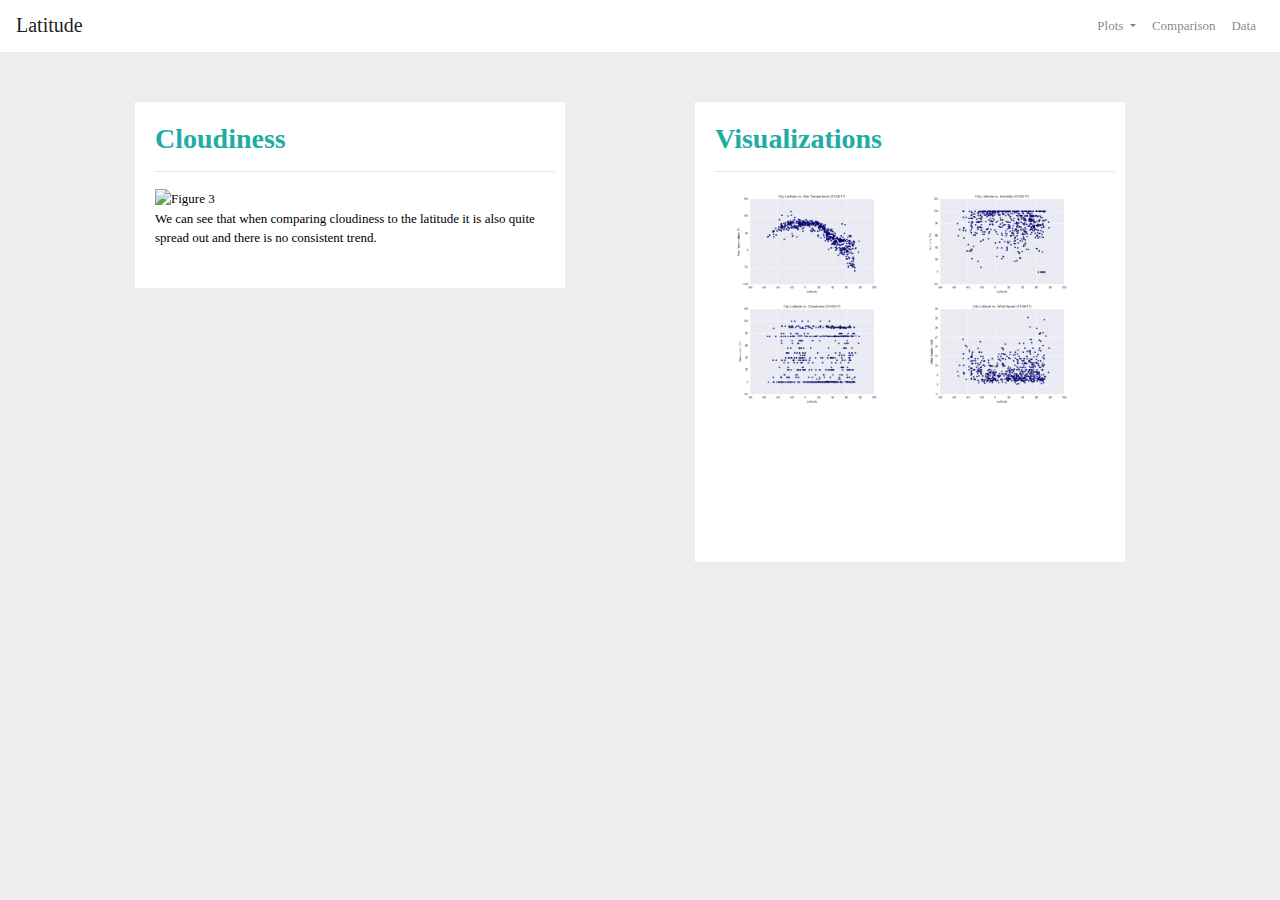
==== cloudiness.html @ 29b57447 "first commit" ====
<!DOCTYPE html>
<html lang="en-us">

    <head>

        <meta charset="UTF-8">
        <title>Bootstrap Visualization Dashboard</title>
        <!-- Bring in our bootstrap stylesheet -->
        <link rel="stylesheet" href="https://stackpath.bootstrapcdn.com/bootstrap/4.3.1/css/bootstrap.min.css" integrity="sha384-ggOyR0iXCbMQv3Xipma34MD+dH/1fQ784/j6cY/iJTQUOhcWr7x9JvoRxT2MZw1T" crossorigin="anonymous">
      
        <script src="https://code.jquery.com/jquery-3.3.1.slim.min.js" integrity="sha384-q8i/X+965DzO0rT7abK41JStQIAqVgRVzpbzo5smXKp4YfRvH+8abtTE1Pi6jizo" crossorigin="anonymous"></script>
        <script src="https://cdnjs.cloudflare.com/ajax/libs/popper.js/1.14.7/umd/popper.min.js" integrity="sha384-UO2eT0CpHqdSJQ6hJty5KVphtPhzWj9WO1clHTMGa3JDZwrnQq4sF86dIHNDz0W1" crossorigin="anonymous"></script>
        <script src="https://stackpath.bootstrapcdn.com/bootstrap/4.3.1/js/bootstrap.min.js" integrity="sha384-JjSmVgyd0p3pXB1rRibZUAYoIIy6OrQ6VrjIEaFf/nJGzIxFDsf4x0xIM+B07jRM" crossorigin="anonymous"></script>
        <link rel="stylesheet" href="style.css">
    </head>
        <body>
            <nav class="navbar navbar-expand-lg navbar-light bg-white">
                <a class="navbar-brand" href="index.html">Latitude</a>
                <button class="navbar-toggler" type="button" data-toggle="collapse" data-target="#navbarSupportedContent" aria-controls="navbarSupportedContent" aria-expanded="false" aria-label="Toggle navigation">
                <span class="navbar-toggler-icon"></span>
                </button>
            
                <div class="collapse navbar-collapse" id="navbarSupportedContent">
                <ul class="navbar-nav ml-auto">
                    <li class="nav-item dropdown">
                        <a class="nav-link dropdown-toggle" href="#" id="navbarDropdown" role="button" data-toggle="dropdown" aria-haspopup="true" aria-expanded="false">
                        Plots
                        </a>
                        <div class="dropdown-menu" aria-labelledby="navbarDropdown">
                        <a class="dropdown-item" href="max_temp.html">Max Temperature</a>
                        <div class="dropdown-divider"></div>
                        <a class="dropdown-item" href="humidity.html">Humidity</a>
                        <div class="dropdown-divider"></div>
                        <a class="dropdown-item" href="cloudiness.html">Cloudiness</a>
                        <div class="dropdown-divider"></div>
                        <a class="dropdown-item" href="wind_speed.html">Wind Speed</a>
                        </div>
                    </li>
                    <li class="nav-item">
                    <a class="nav-link" href="comparison.html">Comparison</a>
                    </li>
                    
                    <li class="nav-item">
                    <a class="nav-link" href="data.html">Data</a>
                    </li>
                </ul>
                </div>
            </nav>
            
            <div class="container">
                <div class="row">
                  <div class="col-lg-6 col-md-12">
                    <div class="box">
                    <h3 class="title"> Cloudiness</h3>
                    <hr>
                    <img id="fig-3" src="/Users/satvikajmera/Desktop/Web Design/Instructions/Resources/assets/images/Fig3.png" alt="Figure 3" style="max-width:100%;max-height:100%;">
                  
                <p>We can see that when comparing cloudiness to the latitude it is also quite spread out and there is no consistent trend.</p>
                    </div>
                </div>
                <div class="col-lg-6 col-md-12">
                  <div class="box">
                    <h3 class="title">Visualizations</h3>
                    <hr>
                  <div class="container">
                    <div class="row">
                      <div class="col-6">
                        <a href="max_temp.html">
                      <img src="assets/images/Fig1.png" alt="Figure 1" style="max-width:100%;max-height:100%;"></a>
                      </div>
                      <div class="col-6">
                        <a href="humidity.html">
                      <img id="fig-2" src="assets/images/Fig2.png" alt="Figure 2" style="max-width:100%;max-height:100%;"></a>
                    </div>
                    <div class="col-6">
                        <a href="cloudiness.html">
                    <img id="fig-3" src="assets/images/Fig3.png" alt="Figure 3" style="max-width:100%;max-height:100%;"></a>
                    </div>   
                    <div class="col-6">
                        <a href="wind_speed.html">
                    <img id="fig-4" src="assets/images/Fig4.png" alt="Figure 4" style="max-width:100%;max-height:100%;"></a>
                    </div>
                </div>
               </div>
                  
                 </div>
                </div>
              


        </body>
</html>
---- style.css ----
.container {
    height: 350px;
    color: black;
    /* background:rgb(53, 216, 216); */
}

body {
    padding: 0;
    margin: 0;
    font-family: Georgia, "Times New Roman", Times, serif;
    font-size: 13px;
    line-height: 150%;
    /* height: 500px; */
    /* color: lightslategray; */
    background:rgb(237, 237, 237);
  }
  
.box {
    margin: 50px;
    padding-top: 20px;
    padding-right: 10px;
    padding-left: 20px;
    padding-bottom: 24px;
    background:white;

}
.row {
    padding-right: 20px;
}
.title {
    color: rgb(31,172,165);
    font-weight: bold;

}

.subTitle {
    color: rgb(31,172,165);
    font-size: 15px;
    text-align: center;
    font-weight: bold;

}
a.navbar-brand {
    color: rgb(31,172,165);


}
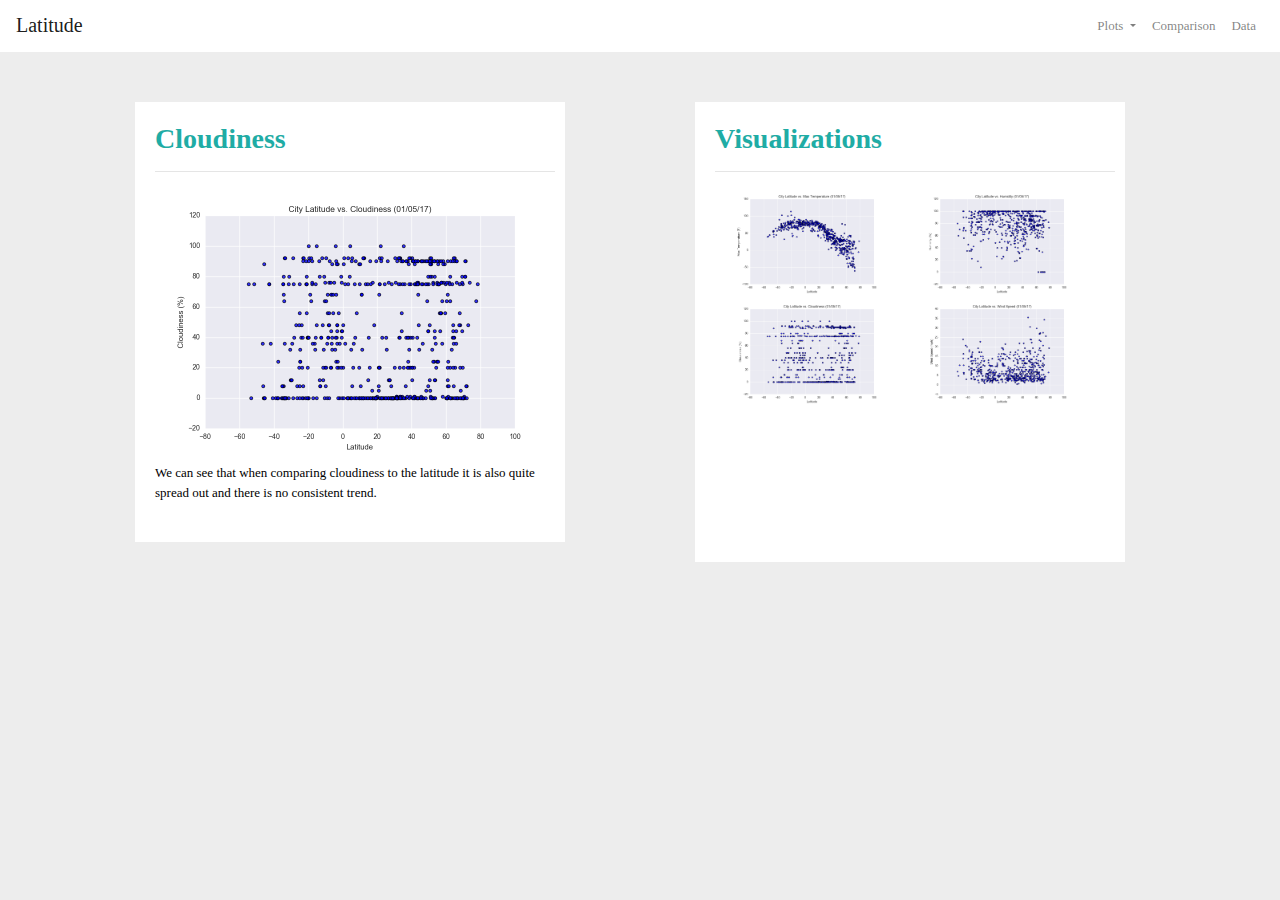
==== commit 8349e232: "fixedimages" ====
--- a/cloudiness.html
+++ b/cloudiness.html
@@ -53,7 +53,7 @@
                     <div class="box">
                     <h3 class="title"> Cloudiness</h3>
                     <hr>
-                    <img id="fig-3" src="/Users/satvikajmera/Desktop/Web Design/Instructions/Resources/assets/images/Fig3.png" alt="Figure 3" style="max-width:100%;max-height:100%;">
+                    <img id="fig-3" src="/assets/images/Fig3.png" alt="Figure 3" style="max-width:100%;max-height:100%;">
                   
                 <p>We can see that when comparing cloudiness to the latitude it is also quite spread out and there is no consistent trend.</p>
                     </div>
